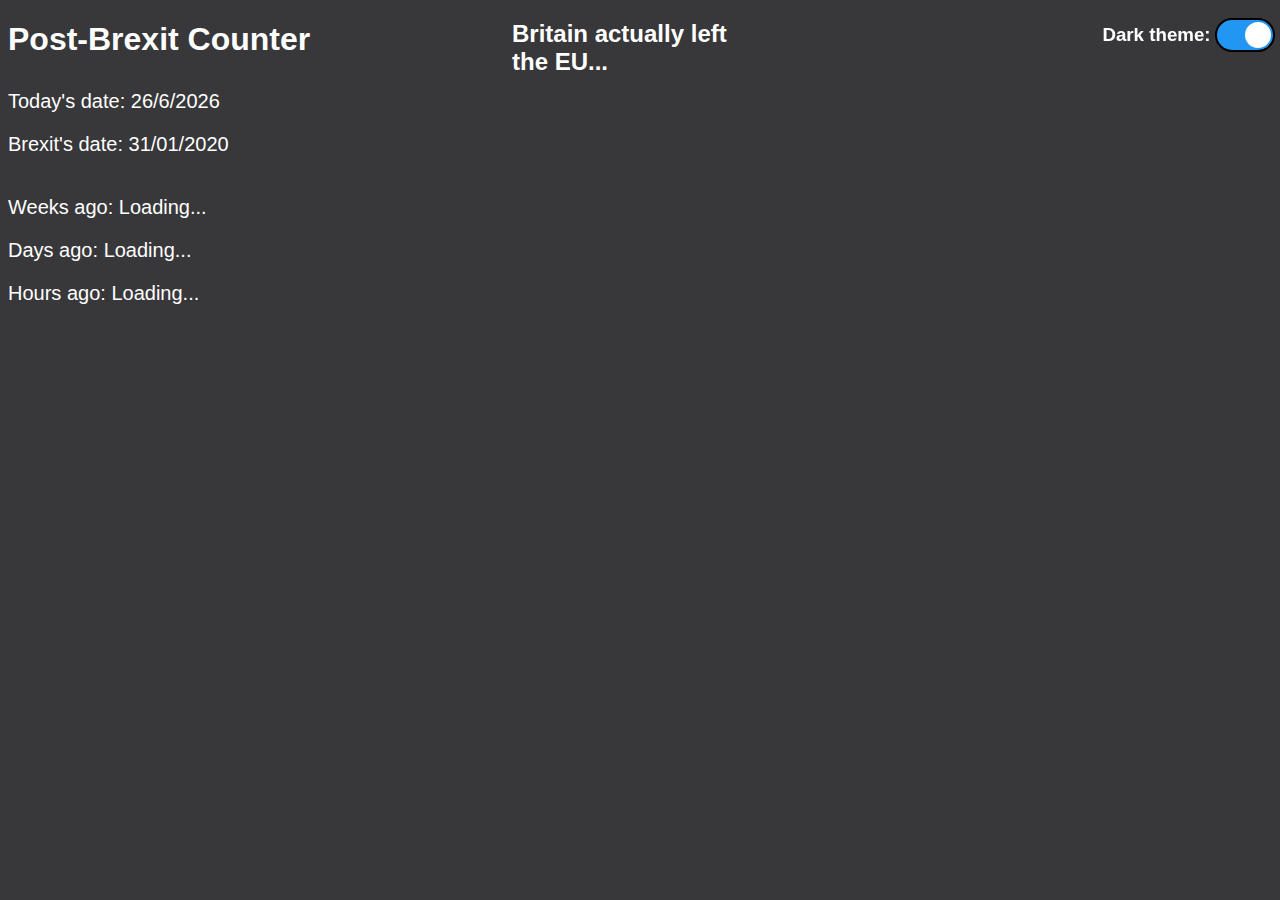
==== index.html @ 53473b8f "Split javascript into separate files" ====
<!DOCTYPE html>
<html>
  <head>
    <link rel="shortcut icon" href="assets/icon.png">
    <link rel="stylesheet" href="stylesheet.css">
  </head>
<body>
<h1 id="pageHeading"></h1>
<div style="position: absolute; width: 20%; left: 40%; right: 40%; top: 0%"><h2 id="pageBanner"></h2></div>
<div style="line-height: 3px; font-size: 20px;">
  <p style="display: inline-block;">Today's date: </p> <p id="todayDisplay" style="display: inline-block;" > Sorry, there was an error loading the webpage.</p><br>
  <p style="display: inline-block;" id="eventTitle"></p> <p id="eventDisplay" style="display: inline-block;" > Sorry, there was an error loading the webpage.</p><br>
  <div style="height: 20px"></div>

  <p style="display: inline-block;">Weeks ago: </p> <p id="weeksAgoHtml" style="display: inline-block;"> Loading...</p><br>
  <p style="display: inline-block;">Days ago: </p> <p id="daysAgoHtml" style="display: inline-block;"> Loading...</p><br>
  <p style="display: inline-block;">Hours ago: </p> <p id="hoursAgoHtml" style="display: inline-block;"> Loading...</p><br>
</div>

<div style="position: fixed; top: 5px; right: 5px;">
  <h3 style="display: inline-block; vertical-align: middle;">Dark theme: </h3>
  <label class="switch" style="display: inline-block; vertical-align: middle;">
    <input type="checkbox" id="slider" onclick="toggleThemeSlider()">
    <span class="slider round"></span>
  </label>
</div>

<div class="spriteContainer">
  <div class="spriteQuote" id=spriteOneQuote>
    <img style="width: 100%; height: auto; min-width: 1px;" src="assets/quote.png">
    <p class="spriteQuoteText" id=spriteOneQuoteText></p>
  </div>
  <div class="spriteQuote" id=spriteTwoQuote>
    <img style="width: 100%; height: auto; min-width: 1px;" src="assets/quote.png">
    <p class="spriteQuoteText" id=spriteTwoQuoteText></p>
  </div>
  <div class="spriteQuote" id=spriteThreeQuote>
    <img style="width: 100%; height: auto; min-width: 1px;" src="assets/quote.png">
    <p class="spriteQuoteText" id=spriteThreeQuoteText></p>
  </div>
  <img class="sprites" id=spriteOne src="assets/spriteOne.png">
  <img class="sprites" id=spriteTwo src="assets/spriteTwo.png">
  <img class="sprites" id=spriteThree src="assets/spriteThree.png">
</div>

<script src=settings.js>//Page settings</script>
<script src=loadTheme.js>//Load page graphics</script>
<script src=dateCalc.js>//Date calculation logic</script>
<script src=animateSprites.js>//Run animations for the sprites</script>
<script src=quotes.js> //Fetch and display quotes</script>
<script> //Calculate time from / to date
today = new Date();
document.getElementById("eventDisplay").innerHTML = pageSettings.eventDateString.getDate() + '/' + pageSettings.eventDateString.getMonth() + 1 + '/' + pageSettings.eventDateString.getFullYear();
document.getElementById("todayDisplay").innerHTML = today.getDate() + '/' + today.getMonth() + '/' + today.getFullYear();

setTimeout(update, 1000);
function update() {
  document.getElementById("todayDisplay").innerHTML = today.getDate() + '/' + today.getMonth() + '/' + today.getFullYear();
  calculateTime()
  displayTime()
  setTimeout(update, 1000);
}
</script>
</body>
</html>
---- stylesheet.css ----
body {
  font-family: "Lato", sans-serif;
  background-color: #38373a;
  overflow: hidden;
  height: 100%;
}

::selection { /*Common*/
    background-color: #4ace4f;
}
::-moz-selection { /*Mozilla*/
    background-color: #4ace4f;
}
::-o-selection { /*Other*/
    background-color: #4ace4f;
}
::-ms-selection { /*Internet Explorer*/
    background-color: #4ace4f;
}
::-webkit-selection { /*Webkit*/
    background-color: #4ace4f;
}
.spriteContainer {
  position: fixed;
  bottom: 0px;
  width: 100%;
  -webkit-touch-callout: none;
  -webkit-user-select: none;
  -khtml-user-select: none;
  -moz-user-select: none;
  -ms-user-select: none;
  user-select: none;
}
.sprites {
  display: inline-block;
  width: 33%;
}
.spriteQuote {
  position: relative;
  display: inline-block; 
  z-index: 10;
  width: 33%;
  text-align: center;
  opacity: 0;
  transition: opacity 2s;
}
.spriteQuoteText {
  position: absolute;
  top: 35%;
  left: 50%;
  transform: translate(-50%, -50%);
  z-index: 11;
  color: black;
  width: 75%;
}
.spriteQuote.fade {
  opacity: 1;
}

/* The switch - the box around the slider */
.switch {
  position: relative;
  display: inline-block;
  width: 60px;
  height: 34px;
}

/* Hide default HTML checkbox */
.switch input {
  opacity: 0;
  width: 0;
  height: 0;
}

/* The slider */
.slider {
  position: absolute;
  cursor: pointer;
  top: 0;
  left: 0;
  right: 0;
  bottom: 0;
  background-color: #ccc;
  -webkit-transition: .4s;
  transition: .4s;
}

.slider:before {
  position: absolute;
  content: "";
  height: 26px;
  width: 26px;
  left: 2px;
  bottom: 4px;
  background-color: white;
  -webkit-transition: .4s;
  transition: .4s;
}

input:checked + .slider {
  background-color: #2196F3;
}

input:focus + .slider {
  box-shadow: 0 0 1px #2196F3;
}

input:checked + .slider:before {
  -webkit-transform: translateX(26px);
  -ms-transform: translateX(26px);
  transform: translateX(26px);
}

/* Rounded sliders */
.slider.round {
  border-radius: 34px;
  border: 2px solid black
}

.slider.round:before {
  border-radius: 50%;
  top: 2px;
}
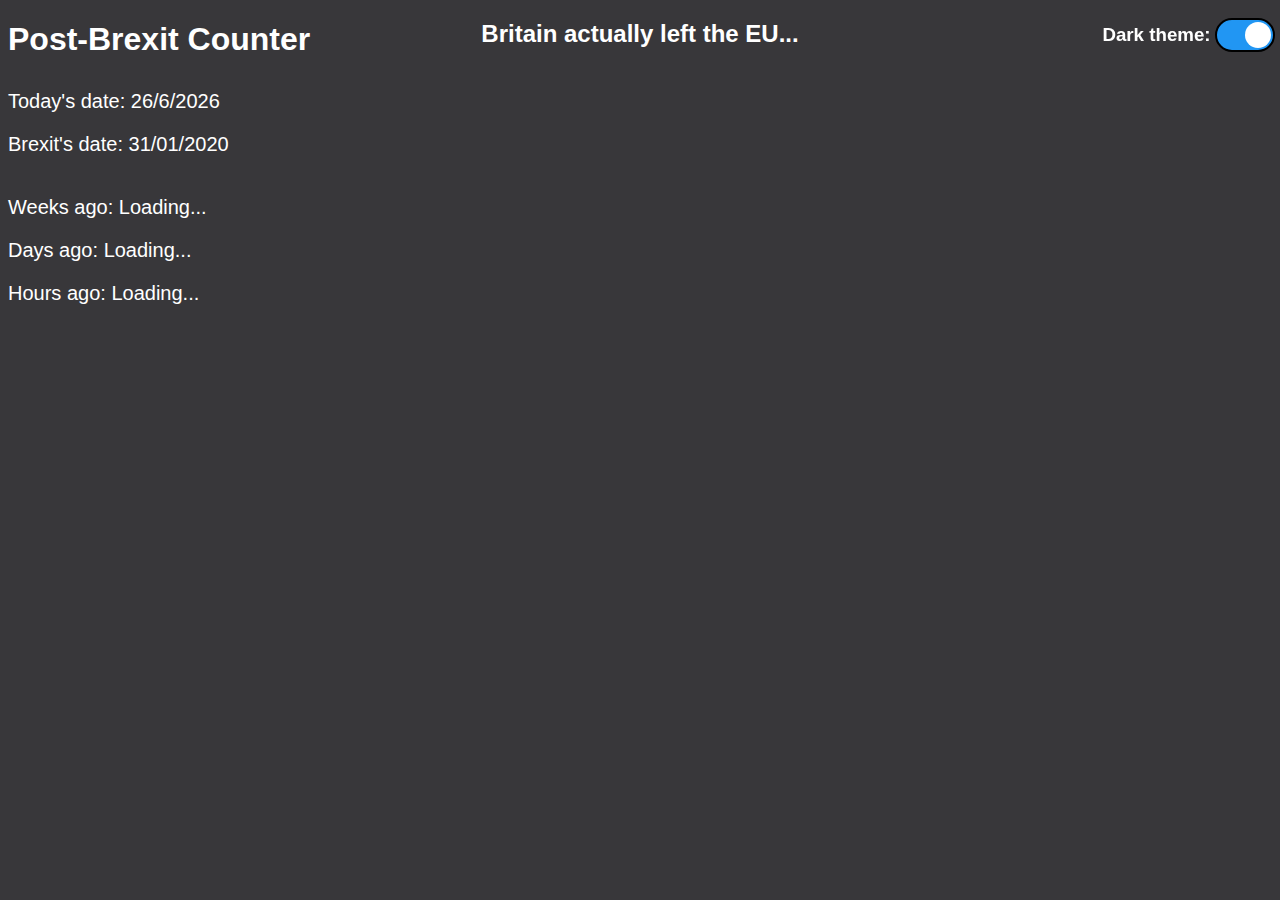
==== commit 4b52a93c: "Removed error message and added sub banner text" ====
--- a/index.html
+++ b/index.html
@@ -6,10 +6,10 @@
   </head>
 <body>
 <h1 id="pageHeading"></h1>
-<div style="position: absolute; width: 20%; left: 40%; right: 40%; top: 0%"><h2 id="pageBanner"></h2></div>
+<div style="position: absolute; width: 30%; left: 35%; right: 35%; top: 0%"><h2 id="pageBanner" style="text-align: center;"><h3 id="subPageBanner" style="text-align: center;"></h2></div>
 <div style="line-height: 3px; font-size: 20px;">
-  <p style="display: inline-block;">Today's date: </p> <p id="todayDisplay" style="display: inline-block;" > Sorry, there was an error loading the webpage.</p><br>
-  <p style="display: inline-block;" id="eventTitle"></p> <p id="eventDisplay" style="display: inline-block;" > Sorry, there was an error loading the webpage.</p><br>
+  <p style="display: inline-block;">Today's date: </p> <p id="todayDisplay" style="display: inline-block;" > Loading...</p><br>
+  <p style="display: inline-block;" id="eventTitle"></p> <p id="eventDisplay" style="display: inline-block;" > Loading...</p><br>
   <div style="height: 20px"></div>
 
   <p style="display: inline-block;">Weeks ago: </p> <p id="weeksAgoHtml" style="display: inline-block;"> Loading...</p><br>
@@ -46,21 +46,8 @@
 <script src=settings.js>//Page settings</script>
 <script src=loadTheme.js>//Load page graphics</script>
 <script src=dateCalc.js>//Date calculation logic</script>
+<script src=quotes.js> //Fetch and display quotes</script>
 <script src=animateSprites.js>//Run animations for the sprites</script>
-<script src=quotes.js> //Fetch and display quotes</script>
-<script> //Calculate time from / to date
-today = new Date();
-document.getElementById("eventDisplay").innerHTML = pageSettings.eventDateString.getDate() + '/' + pageSettings.eventDateString.getMonth() + 1 + '/' + pageSettings.eventDateString.getFullYear();
-document.getElementById("todayDisplay").innerHTML = today.getDate() + '/' + today.getMonth() + '/' + today.getFullYear();
-
-setTimeout(update, 1000);
-function update() {
-  document.getElementById("todayDisplay").innerHTML = today.getDate() + '/' + today.getMonth() + '/' + today.getFullYear();
-  calculateTime()
-  displayTime()
-  setTimeout(update, 1000);
-}
-</script>
 </body>
 </html>
 
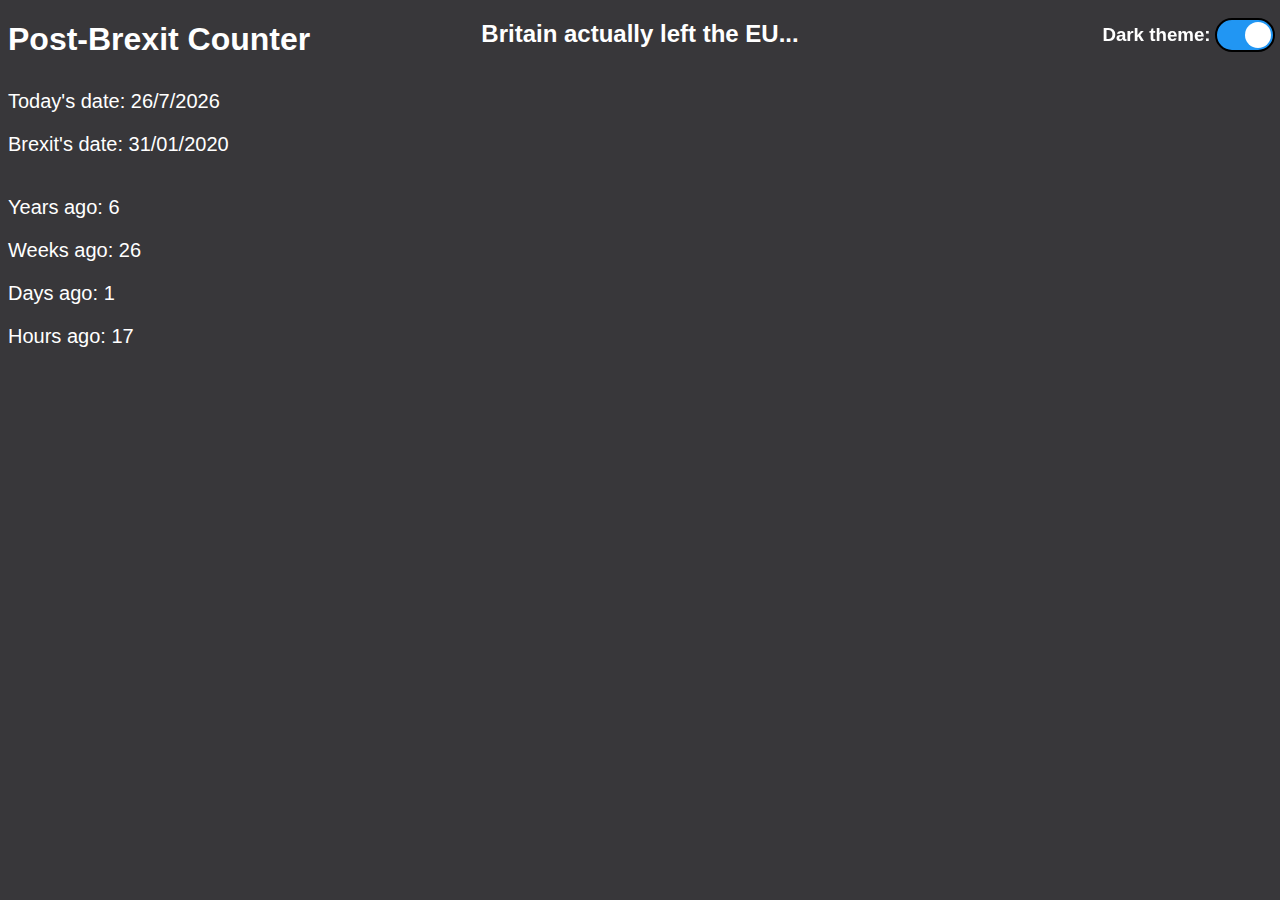
==== commit f963556e: "Added years ago line, if yearsAgo is above 1" ====
--- a/index.html
+++ b/index.html
@@ -1,8 +1,9 @@
 <!DOCTYPE html>
 <html>
   <head>
-    <link rel="shortcut icon" href="assets/icon.png">
-    <link rel="stylesheet" href="stylesheet.css">
+    <link rel="shortcut icon" href="assets/icon.svg">
+    <link rel="stylesheet" href="css/stylesheet.css">
+    <link rel="stylesheet" href="css/themeSlider.css">
   </head>
 <body>
 <h1 id="pageHeading"></h1>
@@ -12,30 +13,31 @@
   <p style="display: inline-block;" id="eventTitle"></p> <p id="eventDisplay" style="display: inline-block;" > Loading...</p><br>
   <div style="height: 20px"></div>
 
+  <p id="yearsAgoHtmlTitle" style="display: inline-block;">Years ago: </p> <p id="yearsAgoHtml" style="display: inline-block;"> Loading...</p><br>
   <p style="display: inline-block;">Weeks ago: </p> <p id="weeksAgoHtml" style="display: inline-block;"> Loading...</p><br>
   <p style="display: inline-block;">Days ago: </p> <p id="daysAgoHtml" style="display: inline-block;"> Loading...</p><br>
   <p style="display: inline-block;">Hours ago: </p> <p id="hoursAgoHtml" style="display: inline-block;"> Loading...</p><br>
 </div>
 
-<div style="position: fixed; top: 5px; right: 5px;">
-  <h3 style="display: inline-block; vertical-align: middle;">Dark theme: </h3>
-  <label class="switch" style="display: inline-block; vertical-align: middle;">
-    <input type="checkbox" id="slider" onclick="toggleThemeSlider()">
+<div class="themeToggle">
+  <h3>Dark theme: </h3>
+  <label class="switch">
+    <input type="checkbox" id="themeSlider" onclick="toggleTheme()">
     <span class="slider round"></span>
   </label>
 </div>
 
 <div class="spriteContainer">
   <div class="spriteQuote" id=spriteOneQuote>
-    <img style="width: 100%; height: auto; min-width: 1px;" src="assets/quote.png">
+    <img style="width: 100%; height: auto; min-width: 1px;" src="assets/quote.svg">
     <p class="spriteQuoteText" id=spriteOneQuoteText></p>
   </div>
   <div class="spriteQuote" id=spriteTwoQuote>
-    <img style="width: 100%; height: auto; min-width: 1px;" src="assets/quote.png">
+    <img style="width: 100%; height: auto; min-width: 1px;" src="assets/quote.svg">
     <p class="spriteQuoteText" id=spriteTwoQuoteText></p>
   </div>
   <div class="spriteQuote" id=spriteThreeQuote>
-    <img style="width: 100%; height: auto; min-width: 1px;" src="assets/quote.png">
+    <img style="width: 100%; height: auto; min-width: 1px;" src="assets/quote.svg">
     <p class="spriteQuoteText" id=spriteThreeQuoteText></p>
   </div>
   <img class="sprites" id=spriteOne src="assets/spriteOne.png">
@@ -43,11 +45,10 @@
   <img class="sprites" id=spriteThree src="assets/spriteThree.png">
 </div>
 
-<script src=settings.js>//Page settings</script>
-<script src=loadTheme.js>//Load page graphics</script>
-<script src=dateCalc.js>//Date calculation logic</script>
-<script src=quotes.js> //Fetch and display quotes</script>
-<script src=animateSprites.js>//Run animations for the sprites</script>
+<script src=js/defaultSettings.js>//Default game and page settings</script>
+<script src=js/loadTheme.js>//Load page theme and graphics</script>
+<script src=js/dateCalc.js>//Date calculation logic</script>
+<script src=js/quotes.js> //Fetch and display quotes</script>
+<script src=js/animateSprites.js>//Run animations for the sprites</script>
 </body>
 </html>
-
--- a/css/stylesheet.css
+++ b/css/stylesheet.css
@@ -0,0 +1,123 @@
+body {
+  font-family: "Lato", sans-serif;
+  background-color: #38373a;
+  overflow: hidden;
+  height: 100%;
+}
+
+::selection { /*Common*/
+    background-color: #4ace4f;
+}
+::-moz-selection { /*Mozilla*/
+    background-color: #4ace4f;
+}
+::-o-selection { /*Other*/
+    background-color: #4ace4f;
+}
+::-ms-selection { /*Internet Explorer*/
+    background-color: #4ace4f;
+}
+::-webkit-selection { /*Webkit*/
+    background-color: #4ace4f;
+}
+.spriteContainer {
+  position: fixed;
+  bottom: 0px;
+  width: 100%;
+  -webkit-touch-callout: none;
+  -webkit-user-select: none;
+  -khtml-user-select: none;
+  -moz-user-select: none;
+  -ms-user-select: none;
+  user-select: none;
+}
+.sprites {
+  display: inline-block;
+  width: 33%;
+}
+.spriteQuote {
+  position: relative;
+  display: inline-block; 
+  z-index: 10;
+  width: 33%;
+  text-align: center;
+  opacity: 0;
+  transition: opacity 2s;
+}
+.spriteQuoteText {
+  position: absolute;
+  top: 35%;
+  left: 50%;
+  transform: translate(-50%, -50%);
+  z-index: 11;
+  color: black;
+  width: 75%;
+}
+.spriteQuote.fade {
+  opacity: 1;
+}
+
+/* The switch - the box around the slider */
+.switch {
+  position: relative;
+  display: inline-block;
+  width: 60px;
+  height: 34px;
+}
+
+/* Hide default HTML checkbox */
+.switch input {
+  opacity: 0;
+  width: 0;
+  height: 0;
+}
+
+/* The slider */
+.slider {
+  position: absolute;
+  cursor: pointer;
+  top: 0;
+  left: 0;
+  right: 0;
+  bottom: 0;
+  background-color: #ccc;
+  -webkit-transition: .4s;
+  transition: .4s;
+}
+
+.slider:before {
+  position: absolute;
+  content: "";
+  height: 26px;
+  width: 26px;
+  left: 2px;
+  bottom: 4px;
+  background-color: white;
+  -webkit-transition: .4s;
+  transition: .4s;
+}
+
+input:checked + .slider {
+  background-color: #2196F3;
+}
+
+input:focus + .slider {
+  box-shadow: 0 0 1px #2196F3;
+}
+
+input:checked + .slider:before {
+  -webkit-transform: translateX(26px);
+  -ms-transform: translateX(26px);
+  transform: translateX(26px);
+}
+
+/* Rounded sliders */
+.slider.round {
+  border-radius: 34px;
+  border: 2px solid black
+}
+
+.slider.round:before {
+  border-radius: 50%;
+  top: 2px;
+}
--- a/css/themeSlider.css
+++ b/css/themeSlider.css
@@ -0,0 +1,76 @@
+.themeToggle {
+  position: fixed;
+  top: 5px;
+  right: 5px;
+}
+
+.themeToggle h3 {
+  display: inline-block;
+  vertical-align: middle;
+}
+
+/* Styling for the toggle */
+.switch {
+  vertical-align: middle;
+  position: relative;
+  display: inline-block;
+  width: 60px;
+  height: 34px;
+}
+
+/* Hide default HTML checkbox */
+.switch input {
+  opacity: 0;
+  width: 0;
+  height: 0;
+}
+
+/* Styling for the slider */
+.slider {
+  position: absolute;
+  cursor: pointer;
+  top: 0;
+  left: 0;
+  right: 0;
+  bottom: 0;
+  background-color: #ccc;
+  -webkit-transition: .4s;
+  transition: .4s;
+}
+
+.slider:before {
+  position: absolute;
+  content: "";
+  height: 26px;
+  width: 26px;
+  left: 2px;
+  bottom: 4px;
+  background-color: white;
+  -webkit-transition: .4s;
+  transition: .4s;
+}
+
+input:checked + .slider {
+  background-color: #2196F3;
+}
+
+input:focus + .slider {
+  box-shadow: 0 0 1px #2196F3;
+}
+
+input:checked + .slider:before {
+  -webkit-transform: translateX(26px);
+  -ms-transform: translateX(26px);
+  transform: translateX(26px);
+}
+
+/* Rounded sliders */
+.slider.round {
+  border-radius: 34px;
+  border: 2px solid black
+}
+
+.slider.round:before {
+  border-radius: 50%;
+  top: 2px;
+}
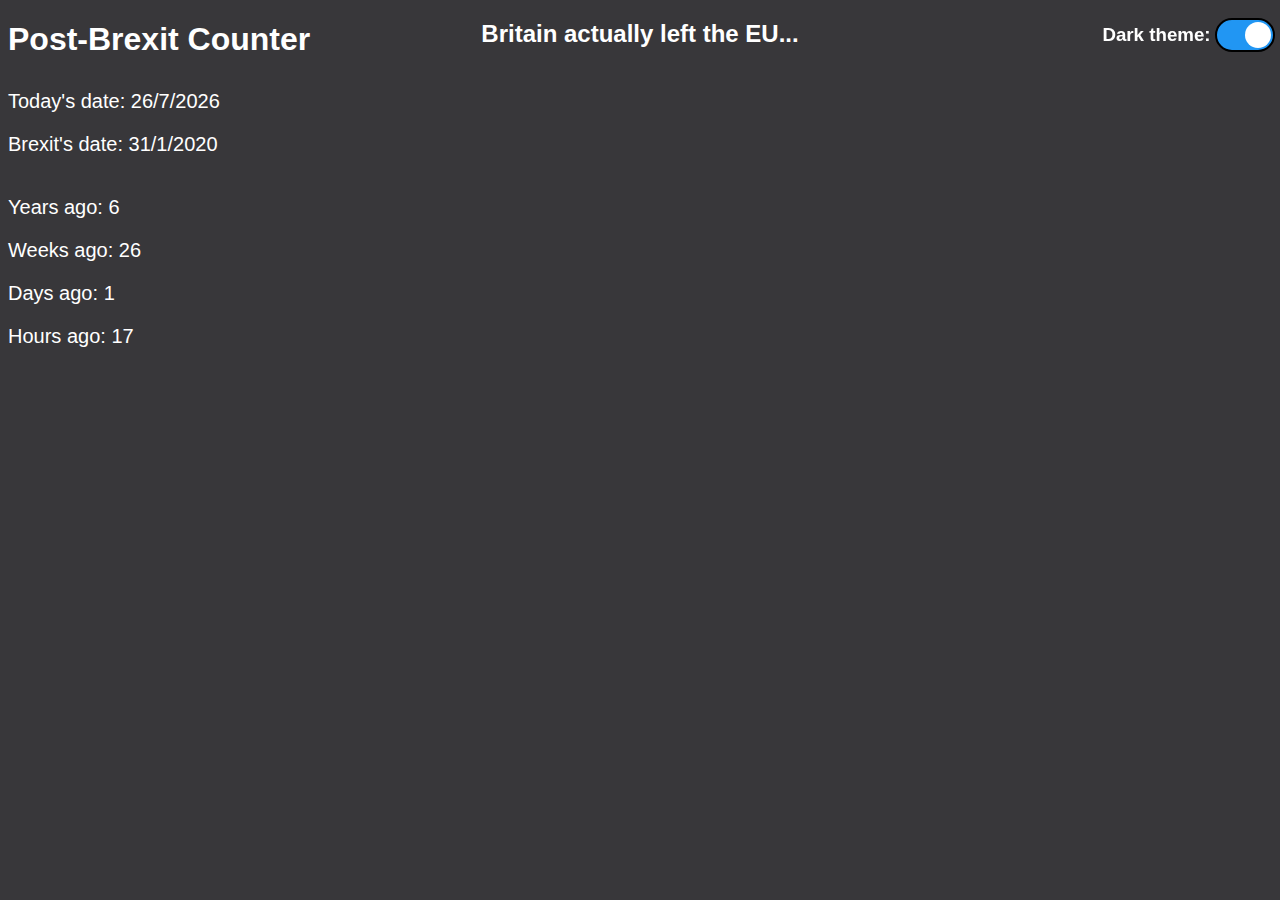
==== commit b968e970: "Corrected indent" ====
--- a/index.html
+++ b/index.html
@@ -5,50 +5,50 @@
     <link rel="stylesheet" href="css/stylesheet.css">
     <link rel="stylesheet" href="css/themeSlider.css">
   </head>
-<body>
-<h1 id="pageHeading"></h1>
-<div style="position: absolute; width: 30%; left: 35%; right: 35%; top: 0%"><h2 id="pageBanner" style="text-align: center;"><h3 id="subPageBanner" style="text-align: center;"></h2></div>
-<div style="line-height: 3px; font-size: 20px;">
-  <p style="display: inline-block;">Today's date: </p> <p id="todayDisplay" style="display: inline-block;" > Loading...</p><br>
-  <p style="display: inline-block;" id="eventTitle"></p> <p id="eventDisplay" style="display: inline-block;" > Loading...</p><br>
-  <div style="height: 20px"></div>
+  <body>
+    <h1 id="pageHeading"></h1>
+    <div style="position: absolute; width: 30%; left: 35%; right: 35%; top: 0%"><h2 id="pageBanner" style="text-align: center;"><h3 id="subPageBanner" style="text-align: center;"></h2></div>
+    <div style="line-height: 3px; font-size: 20px;">
+      <p style="display: inline-block;">Today's date: </p> <p id="todayDisplay" style="display: inline-block;" > Loading...</p><br>
+      <p style="display: inline-block;" id="eventTitle"></p> <p id="eventDisplay" style="display: inline-block;" > Loading...</p><br>
+      <div style="height: 20px"></div>
 
-  <p id="yearsAgoHtmlTitle" style="display: inline-block;">Years ago: </p> <p id="yearsAgoHtml" style="display: inline-block;"> Loading...</p><br>
-  <p style="display: inline-block;">Weeks ago: </p> <p id="weeksAgoHtml" style="display: inline-block;"> Loading...</p><br>
-  <p style="display: inline-block;">Days ago: </p> <p id="daysAgoHtml" style="display: inline-block;"> Loading...</p><br>
-  <p style="display: inline-block;">Hours ago: </p> <p id="hoursAgoHtml" style="display: inline-block;"> Loading...</p><br>
-</div>
+      <p id="yearsAgoHtmlTitle" style="display: inline-block;">Years ago: </p> <p id="yearsAgoHtml" style="display: inline-block;"> Loading...</p><br>
+      <p style="display: inline-block;">Weeks ago: </p> <p id="weeksAgoHtml" style="display: inline-block;"> Loading...</p><br>
+      <p style="display: inline-block;">Days ago: </p> <p id="daysAgoHtml" style="display: inline-block;"> Loading...</p><br>
+      <p style="display: inline-block;">Hours ago: </p> <p id="hoursAgoHtml" style="display: inline-block;"> Loading...</p><br>
+    </div>
 
-<div class="themeToggle">
-  <h3>Dark theme: </h3>
-  <label class="switch">
-    <input type="checkbox" id="themeSlider" onclick="toggleTheme()">
-    <span class="slider round"></span>
-  </label>
-</div>
+    <div class="themeToggle">
+      <h3>Dark theme: </h3>
+      <label class="switch">
+        <input type="checkbox" id="themeSlider" onclick="toggleTheme()">
+        <span class="slider round"></span>
+      </label>
+    </div>
 
-<div class="spriteContainer">
-  <div class="spriteQuote" id=spriteOneQuote>
-    <img style="width: 100%; height: auto; min-width: 1px;" src="assets/quote.svg">
-    <p class="spriteQuoteText" id=spriteOneQuoteText></p>
-  </div>
-  <div class="spriteQuote" id=spriteTwoQuote>
-    <img style="width: 100%; height: auto; min-width: 1px;" src="assets/quote.svg">
-    <p class="spriteQuoteText" id=spriteTwoQuoteText></p>
-  </div>
-  <div class="spriteQuote" id=spriteThreeQuote>
-    <img style="width: 100%; height: auto; min-width: 1px;" src="assets/quote.svg">
-    <p class="spriteQuoteText" id=spriteThreeQuoteText></p>
-  </div>
-  <img class="sprites" id=spriteOne src="assets/spriteOne.png">
-  <img class="sprites" id=spriteTwo src="assets/spriteTwo.png">
-  <img class="sprites" id=spriteThree src="assets/spriteThree.png">
-</div>
+    <div class="spriteContainer">
+      <div class="spriteQuote" id=spriteOneQuote>
+        <img style="width: 100%; height: auto; min-width: 1px;" src="assets/quote.svg">
+        <p class="spriteQuoteText" id=spriteOneQuoteText></p>
+      </div>
+      <div class="spriteQuote" id=spriteTwoQuote>
+        <img style="width: 100%; height: auto; min-width: 1px;" src="assets/quote.svg">
+        <p class="spriteQuoteText" id=spriteTwoQuoteText></p>
+      </div>
+      <div class="spriteQuote" id=spriteThreeQuote>
+        <img style="width: 100%; height: auto; min-width: 1px;" src="assets/quote.svg">
+        <p class="spriteQuoteText" id=spriteThreeQuoteText></p>
+      </div>
+      <img class="sprites" id=spriteOne src="assets/spriteOne.png">
+      <img class="sprites" id=spriteTwo src="assets/spriteTwo.png">
+      <img class="sprites" id=spriteThree src="assets/spriteThree.png">
+    </div>
 
-<script src=js/defaultSettings.js>//Default game and page settings</script>
-<script src=js/loadTheme.js>//Load page theme and graphics</script>
-<script src=js/dateCalc.js>//Date calculation logic</script>
-<script src=js/quotes.js> //Fetch and display quotes</script>
-<script src=js/animateSprites.js>//Run animations for the sprites</script>
-</body>
+    <script src=js/defaultSettings.js>//Default game and page settings</script>
+    <script src=js/loadTheme.js>//Load page theme and graphics</script>
+    <script src=js/dateCalc.js>//Date calculation logic</script>
+    <script src=js/quotes.js> //Fetch and display quotes</script>
+    <script src=js/animateSprites.js>//Run animations for the sprites</script>
+  </body>
 </html>
